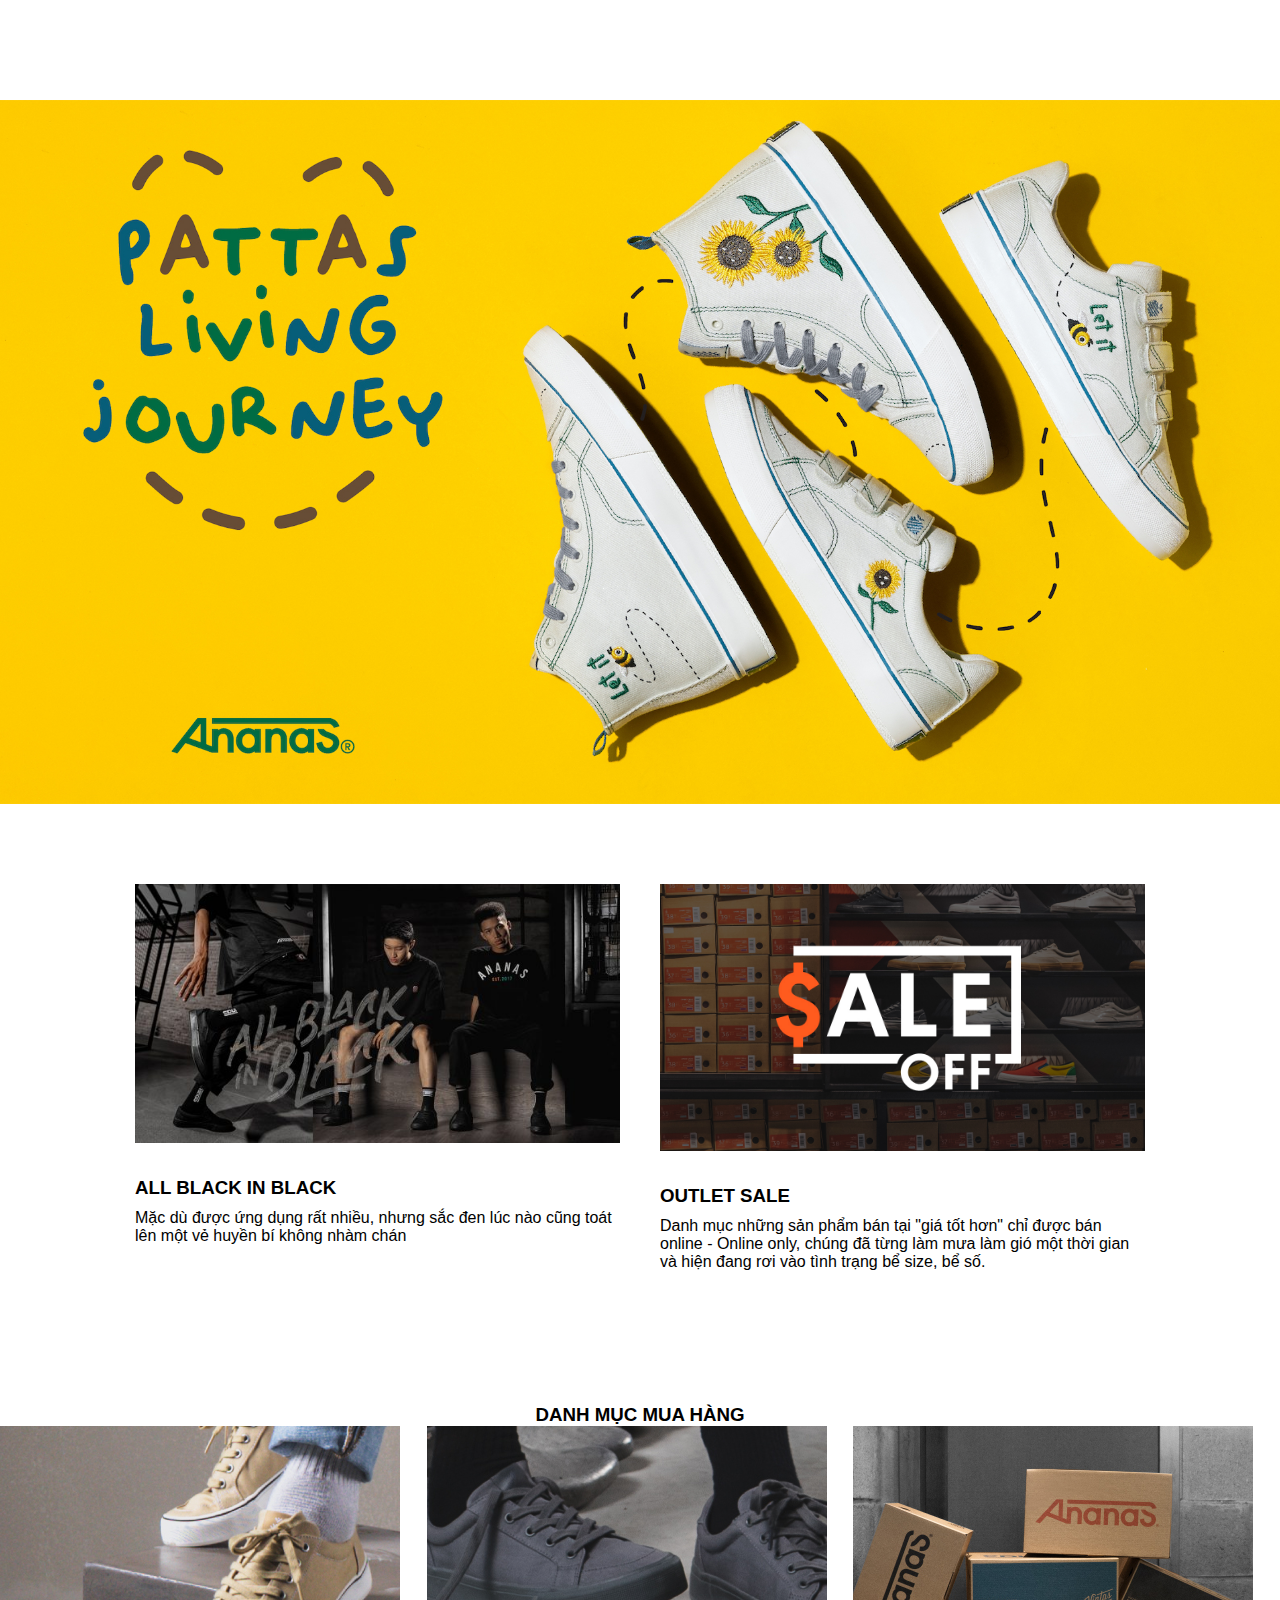
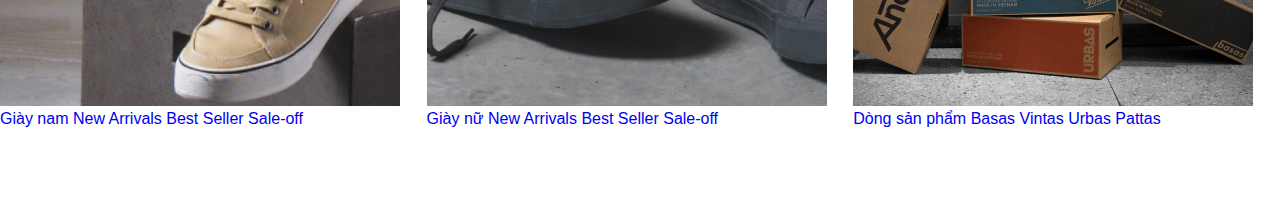
==== homepage/homepage.html @ 3515db6f "testt" ====
<!DOCTYPE html>
<html lang="en">

<head>
    <meta charset="UTF-8">
    <meta http-equiv="X-UA-Compatible" content="IE=edge">
    <meta name="viewport" content="width=device-width, initial-scale=1.0">
    <title>Document</title>
    <link rel="stylesheet" href="./homepage.css">
</head>

<body>
    <div id="slider">
        <div class="row">

        </div>
    </div>

    <div id="home-collection">
        <div class="row">
            <div class="col col-half hc1">
                <img src="./img/hc1.jpg" alt="" class="hc-img">
                <div class="hc-content">
                    <h3>ALL BLACK IN BLACK</h3>
                    <p>Mặc dù được ứng dụng rất nhiều, nhưng sắc đen lúc nào cũng toát lên một vẻ huyền bí không nhàm
                        chán</p>
                </div>
            </div>

            <div class="col col-half hc2">
                <img src="./img/hc2.jpg" alt="" class="hc-img">
                <div class="hc-content">
                    <h3>OUTLET SALE</h3>
                    <p>Danh mục những sản phẩm bán tại "giá tốt hơn" chỉ được bán online - Online only, chúng đã từng
                        làm mưa làm gió một thời gian và hiện đang rơi vào tình trạng bể size, bể số.</p>
                </div>
            </div>
        </div>
    </div>

    <div id="home-menu">
        <div class="row">
            <h3>DANH MỤC MUA HÀNG</h3>
        </div>

        <div class="row">
            <div class="col col-third ">
                <div class="hm-background">
                    <img src="./img/catalogy-1.jpg" alt="">
                </div>
                <div class="hm-items">
                    <a href="#" class="title">Giày nam</a>
                    <a href="#" class="sub">New Arrivals</a>
                    <a href="#" class="sub">Best Seller</a>
                    <a href="#" class="sub">Sale-off</a>
                </div>
            </div>
            <div class="col col-third ">
                <div class="hm-background">
                    <img src="./img/catalogy-2.jpg" alt="">
                </div>
                <div class="hm-items">
                    <a href="#" class="title">Giày nữ</a>
                    <a href="#" class="sub">New Arrivals</a>
                    <a href="#" class="sub">Best Seller</a>
                    <a href="#" class="sub">Sale-off</a>
                </div>
            </div>
            <div class="col col-third ">
                <div class="hm-background">
                    <img src="./img/catalogy-3.jpg" alt="">
                </div>
                <div class="hm-items">
                    <a href="#" class="title">Dòng sản phẩm</a>
                    <a href="#" class="sub">Basas</a>
                    <a href="#" class="sub">Vintas</a>
                    <a href="#" class="sub">Urbas</a>
                    <a href="#" class="sub">Pattas</a>
                </div>
            </div>
        </div>
    </div>

    <div id="bestseller">
        <div class="row">

        </div>
    </div>

    <div id="banner">
        <div class="row">

        </div>
    </div>

    <div id="instagram-news">
        <div class="row">

        </div>
    </div>

</body>

</html>
---- homepage/homepage.css ----
* {
    margin: 0;
    padding: 0;
    box-sizing: border-box;
    font-family: "Roboto", sans-serif;
    text-decoration: none;
    list-style: none;
}

div {
    display: block;
}

:root {
    --main-color: #f15e2c;
}

.row {}

.col {
    float: left;
}

.col-full {
    width: 100%;
}

.col-half {
    width: 50%;
}

.col-third {
    width: 33.33%;
}

/* Slider */
#slider {
    margin-top: 100px;
    padding-top: 55%;
    background: url('./img/1.jpg') top center / cover;
    position: relative;
}

/* end slider */

/* home collection */
#home-collection {
    max-width: 1200px;
    padding: 80px 0px 40px 0px;
    margin-left: 130px;
    margin-right: 130px;
    height: 600px;
}

.hc1 {
    padding-left: 5px;
    padding-right: 20px;
}

.hc2 {
    padding-left: 20px;
    padding-right: 5px;
}

.hc-img {
    width: 100%;
}

.hc-content {
    margin-top: 30px;
}

.hc-content p {
    margin: 10px 0;
}


/* end home collection */

/* home menu */
#home-menu {
    height: 100px;
}

#home-menu h3 {
    text-align: center;
}

/* end home menu */

/* Best seller */
#bestseller {
    height: 100px;

}

/* end Best seller */

/* Banner */
#banner {
    height: 100px;

}

/* End Banner */

/* Instagram news */
#instagram-news {
    height: 100px;

}

/* End Instagram news */
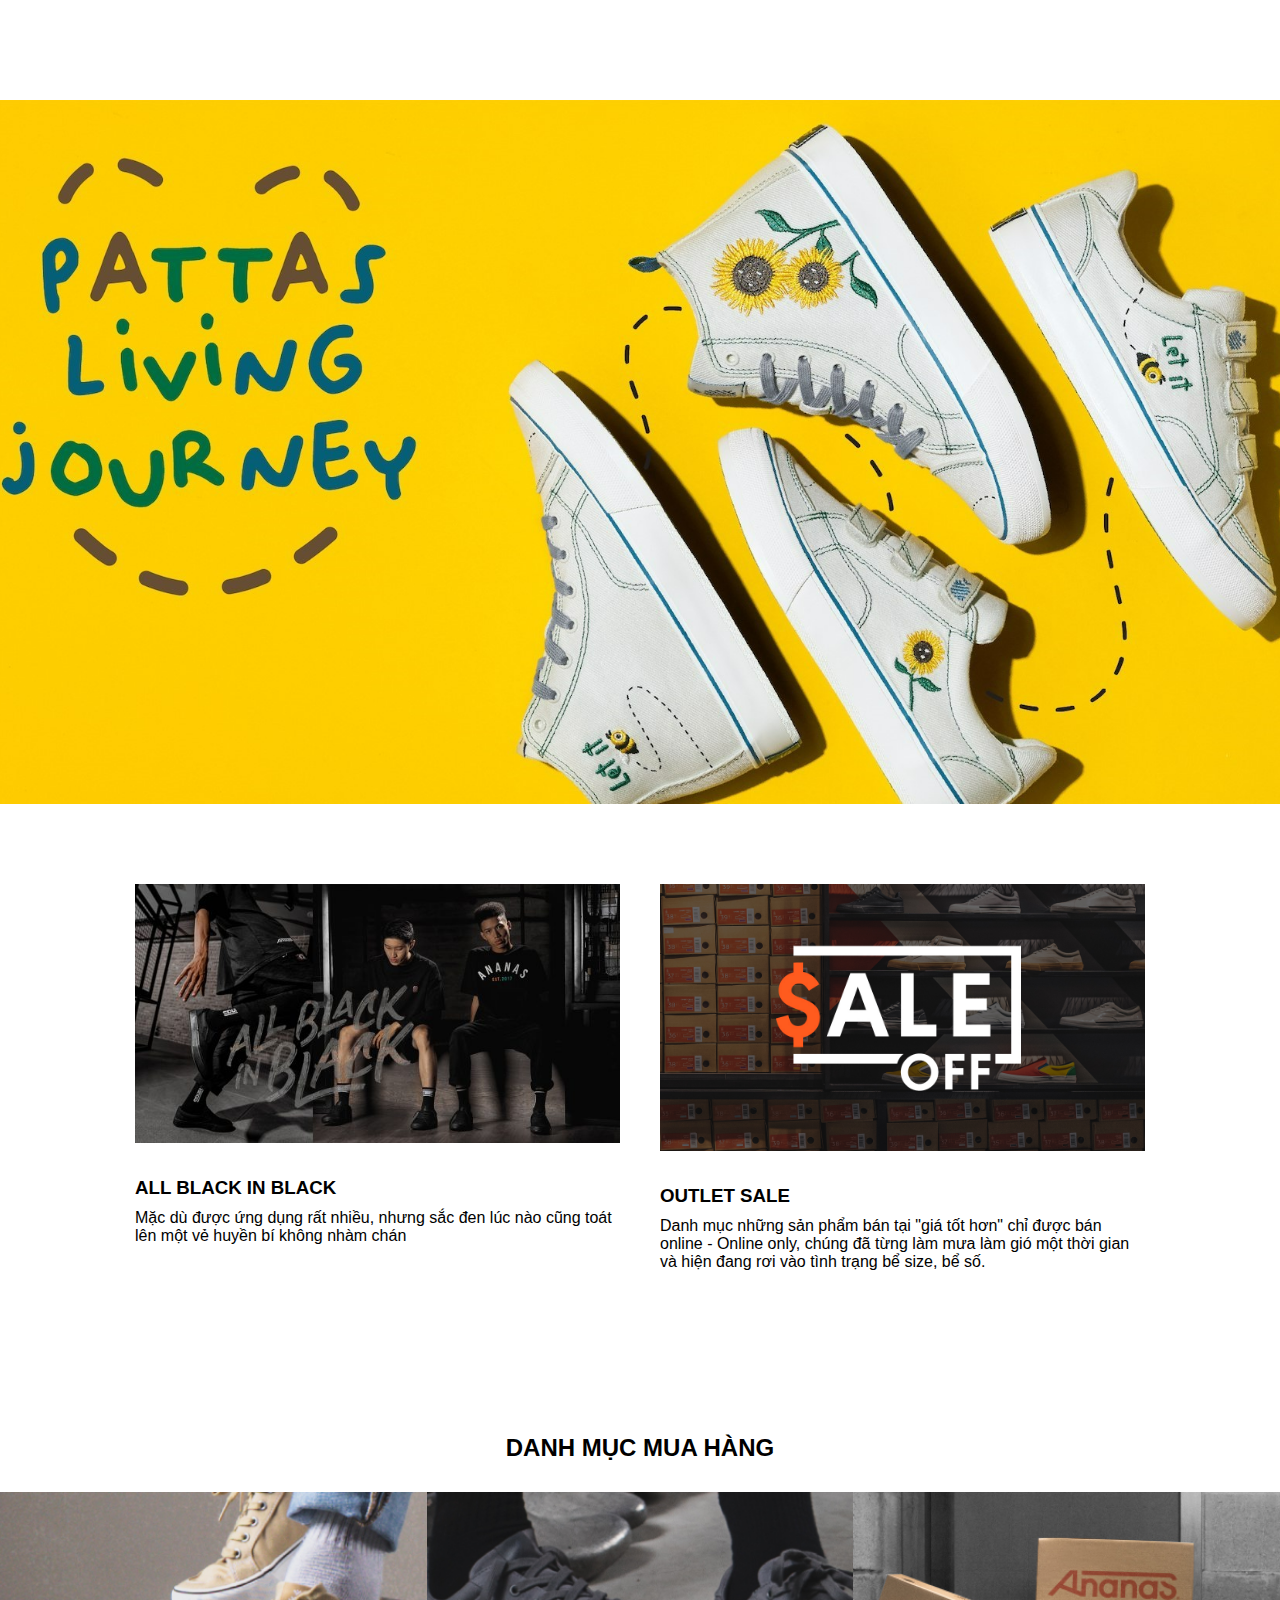
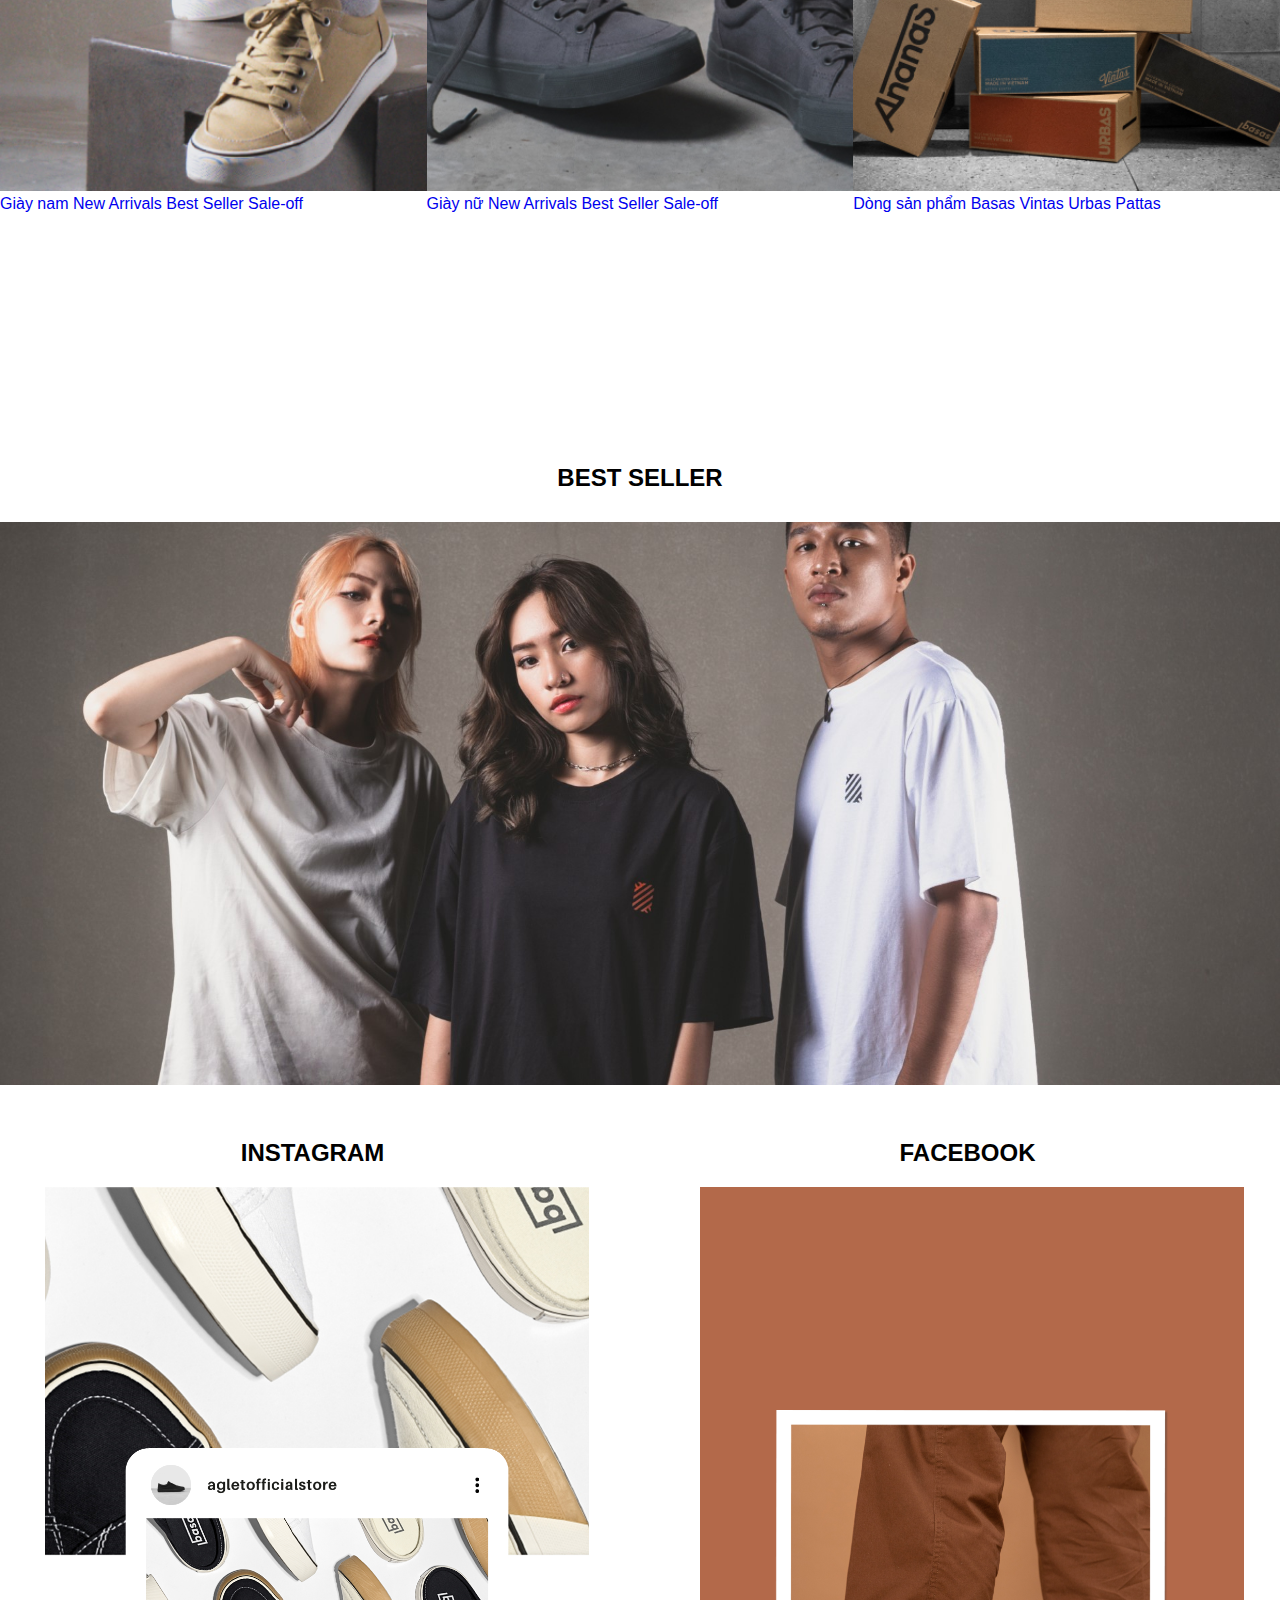
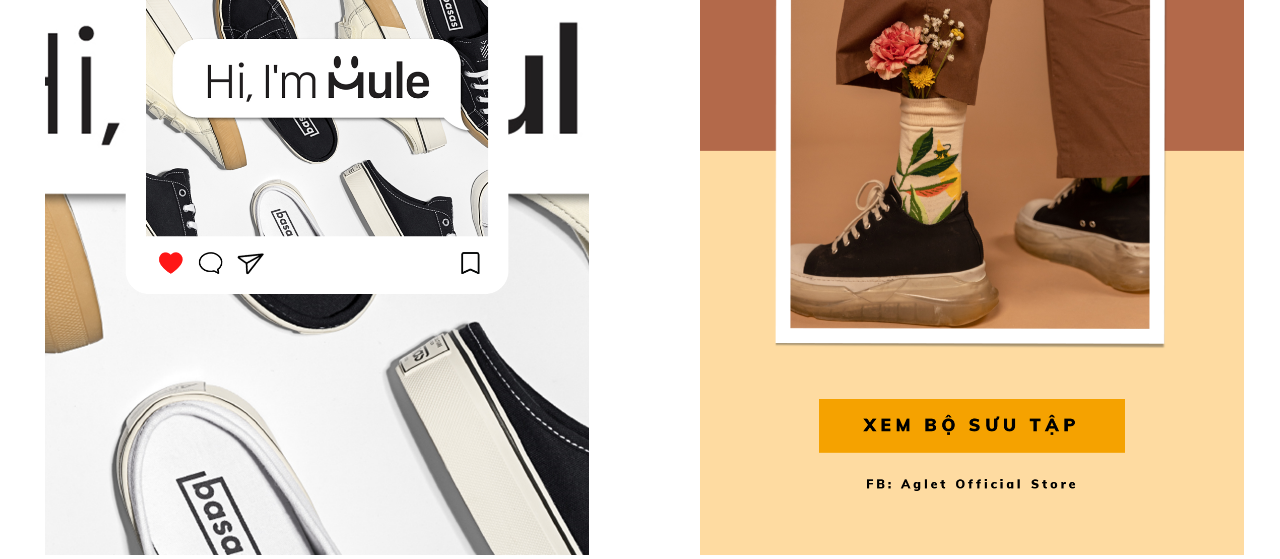
==== commit 37bf4c70: "test" ====
--- a/homepage/homepage.html
+++ b/homepage/homepage.html
@@ -40,7 +40,7 @@
 
     <div id="home-menu">
         <div class="row">
-            <h3>DANH MỤC MUA HÀNG</h3>
+            <h2>DANH MỤC MUA HÀNG</h2>
         </div>
 
         <div class="row">
@@ -83,19 +83,26 @@
 
     <div id="bestseller">
         <div class="row">
-
+            <h2>BEST SELLER</h2>
         </div>
     </div>
 
     <div id="banner">
         <div class="row">
-
+            <img src="./img/Banner_Clothing.jpg" alt="">
         </div>
     </div>
 
-    <div id="instagram-news">
+    <div id="social-media">
         <div class="row">
-
+            <div class="col col-half hc1">
+                <h2>INSTAGRAM</h2>
+                <a href = #><img src="./img/ig_aglet.png" alt="" class="hc-img"></a>
+            </div>
+            <div class="col col-half hc2">
+                <h2>FACEBOOK</h2>
+                <a href = #><img src="./img/fb_aglet.png" alt="" class="hc-img"></a>
+            </div>
         </div>
     </div>
 
--- a/homepage/homepage.css
+++ b/homepage/homepage.css
@@ -79,35 +79,42 @@
 
 /* home menu */
 #home-menu {
-    height: 100px;
+    height: 70vh;
 }
-
-#home-menu h3 {
+#home-menu .hm-background img {
+    width: 100%;
+}
+#home-menu h2 {
     text-align: center;
+    padding: 30px 0px;
 }
 
 /* end home menu */
 
 /* Best seller */
-#bestseller {
-    height: 100px;
-
+#bestseller h2{
+    /* height: 100px; */
+    text-align: center;
+    padding:30px;
 }
 
 /* end Best seller */
 
 /* Banner */
-#banner {
-    height: 100px;
-
+#banner img {
+    width: 100%;
 }
-
 /* End Banner */
 
 /* Instagram news */
-#instagram-news {
-    height: 100px;
-
+#social-media h2 {
+    text-align: center;
+    padding-top: 50px;
+    padding-bottom: 20px;
+}
+#social-media img {
+    width: 95%;
+    padding-left: 40px; 
 }
 
 /* End Instagram news */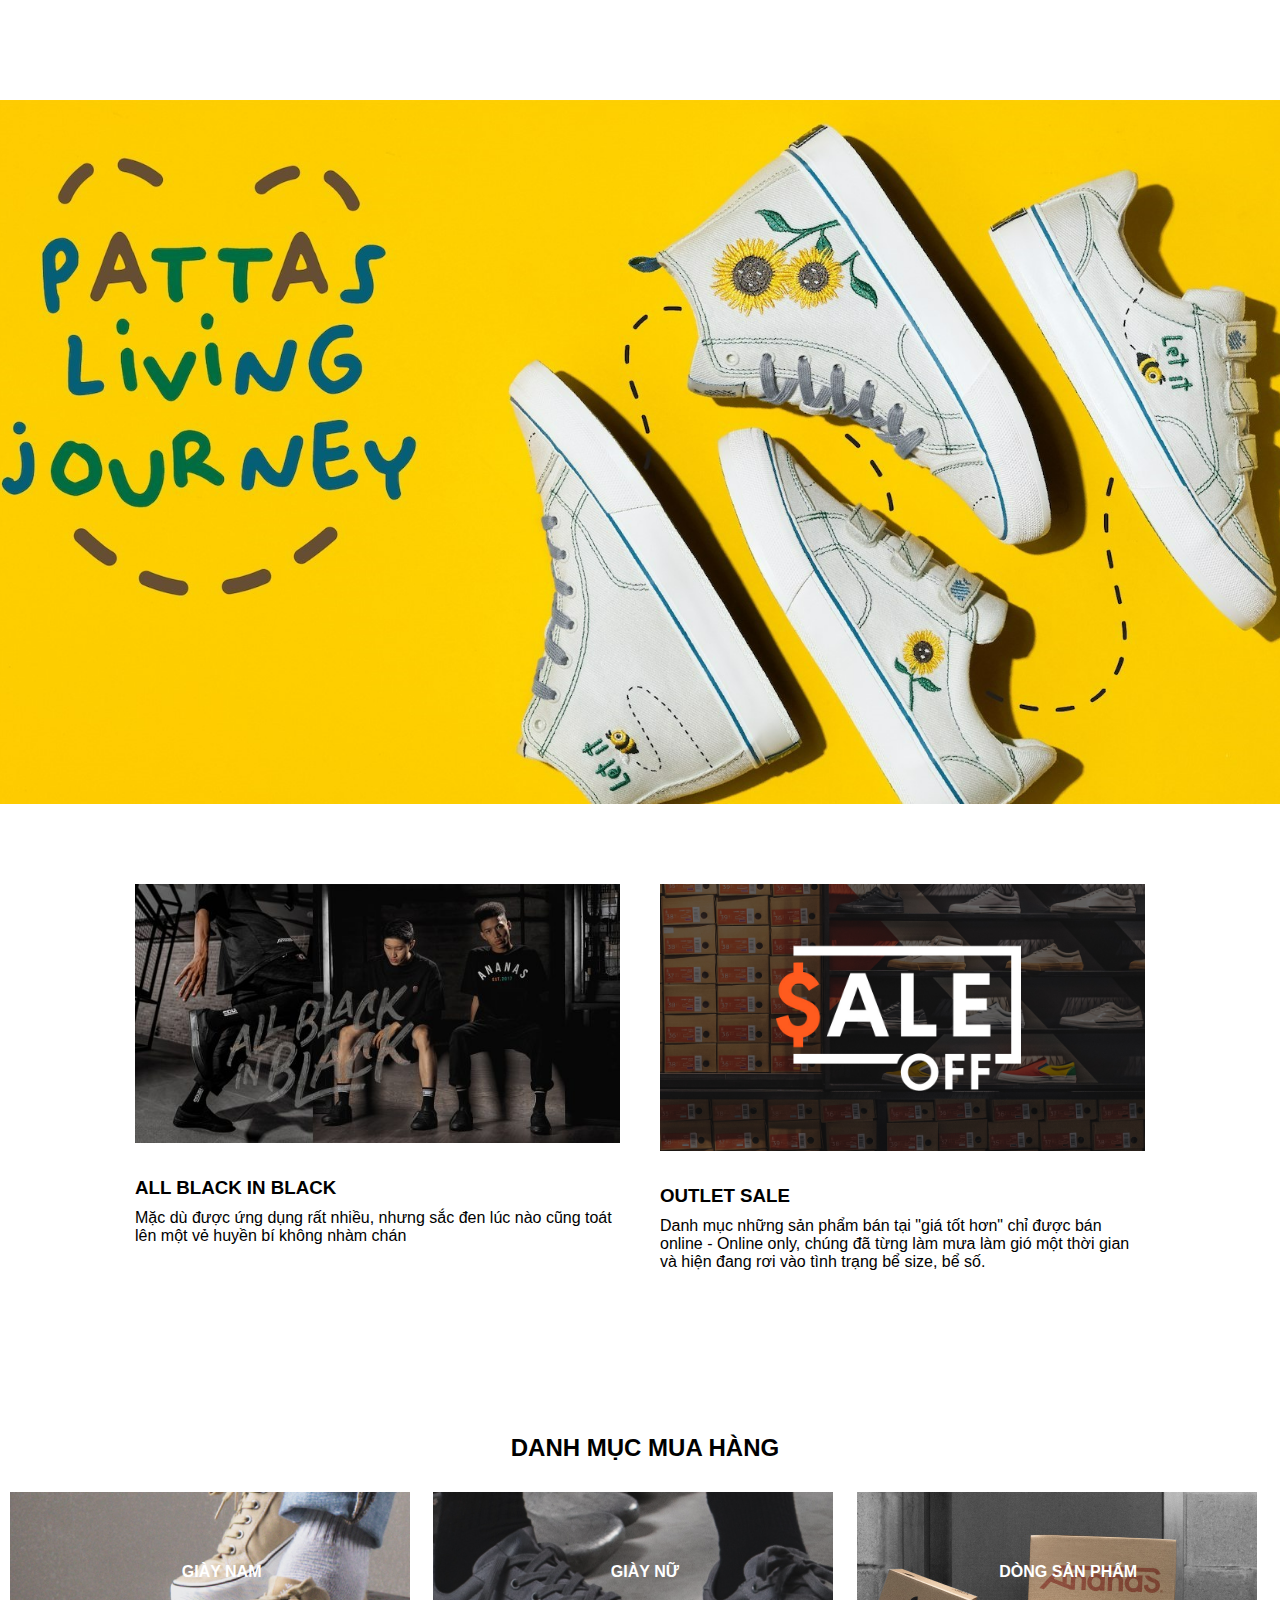
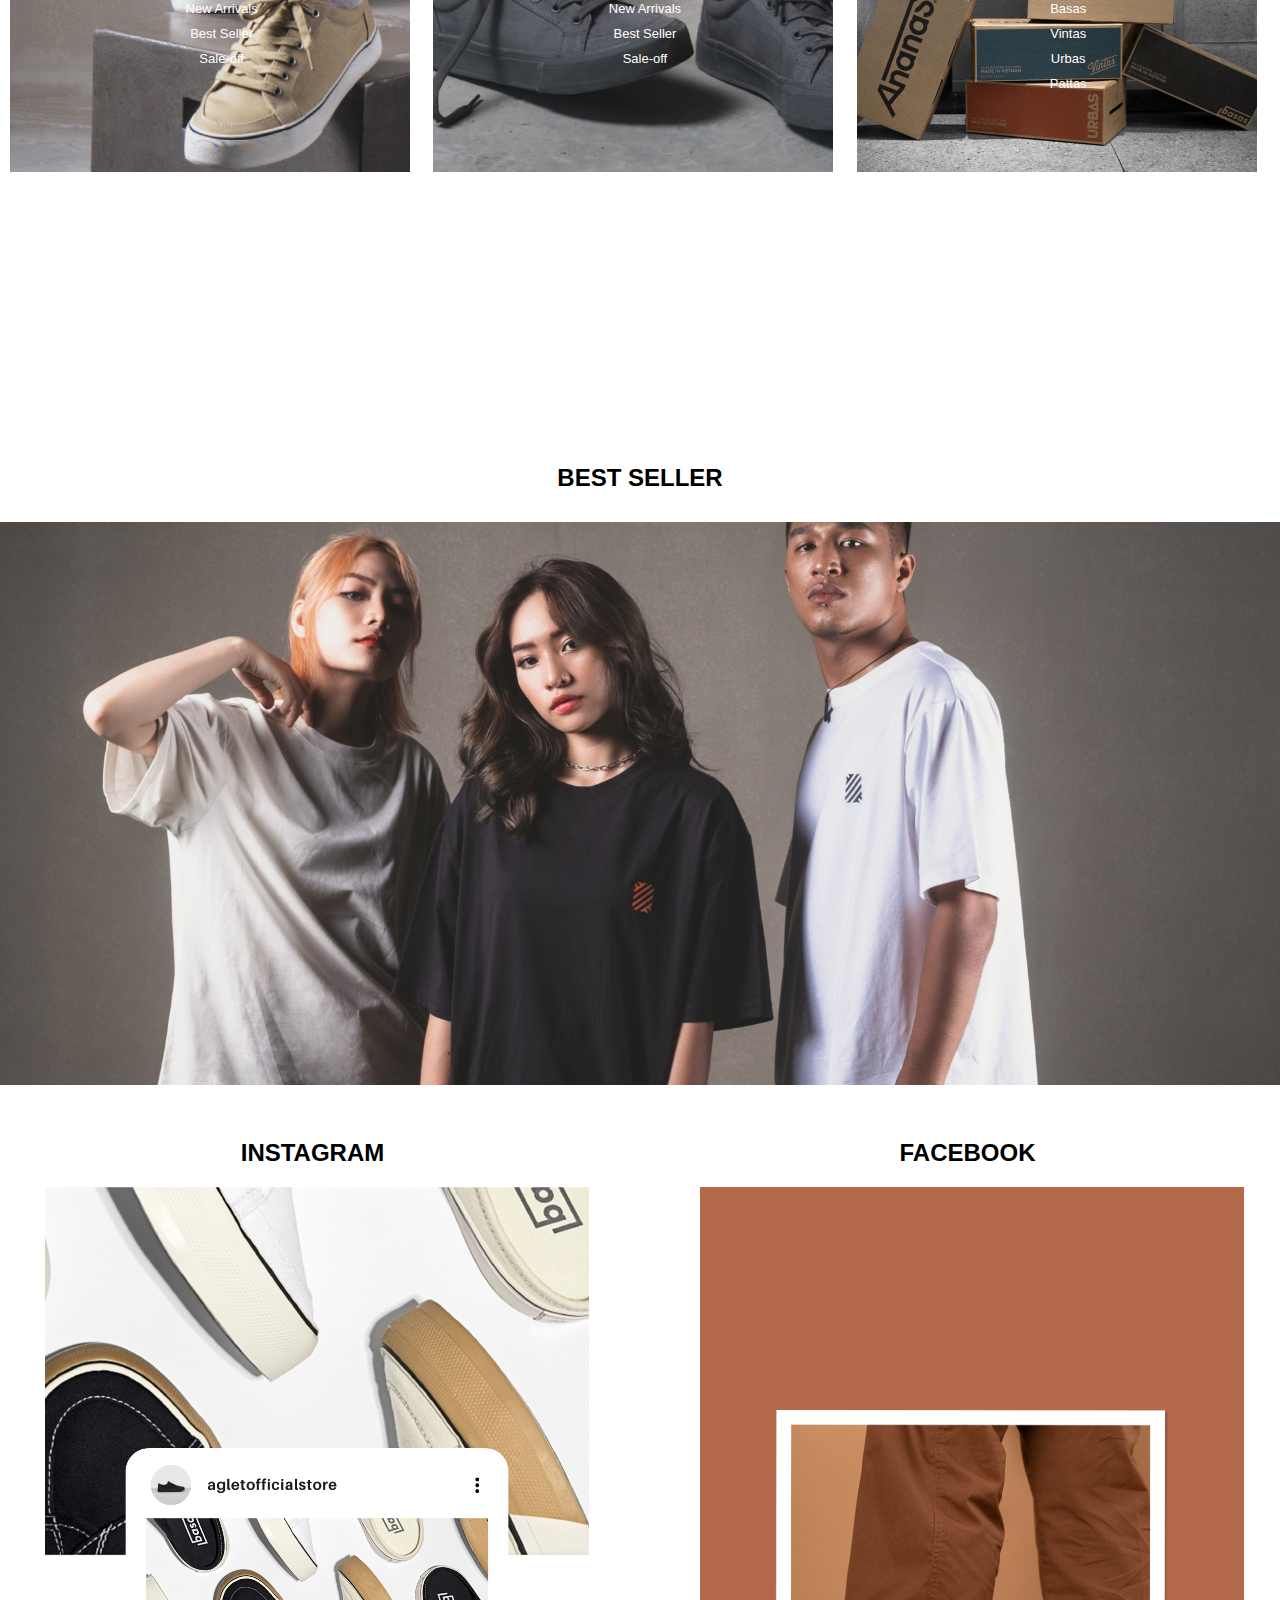
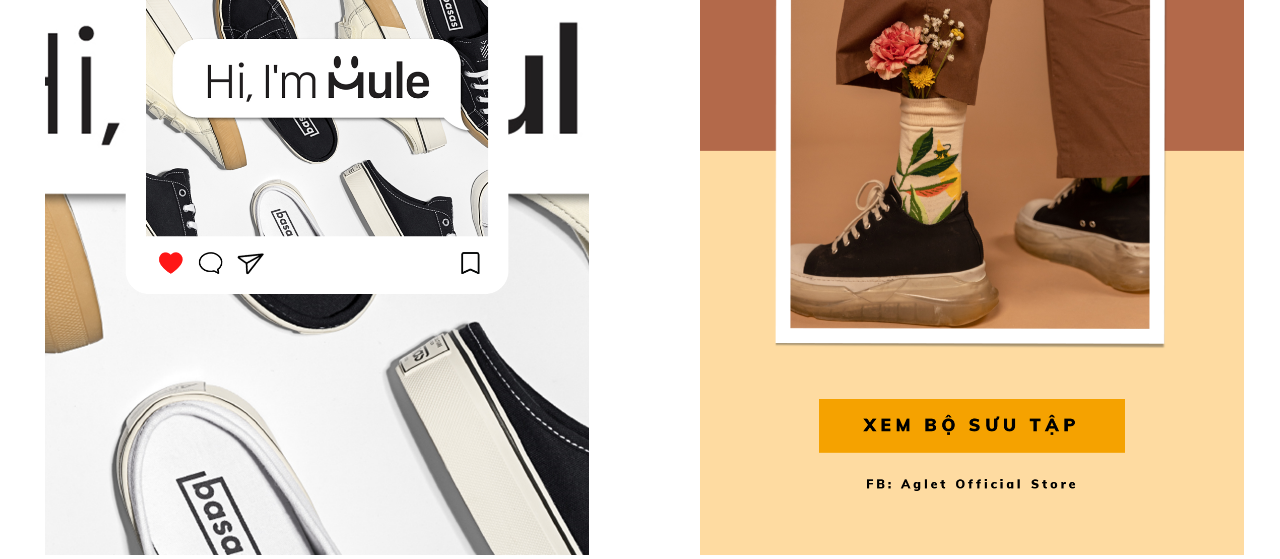
==== commit 5897d954: "fixed" ====
--- a/homepage/homepage.html
+++ b/homepage/homepage.html
@@ -42,14 +42,13 @@
         <div class="row">
             <h2>DANH MỤC MUA HÀNG</h2>
         </div>
-
         <div class="row">
             <div class="col col-third ">
                 <div class="hm-background">
                     <img src="./img/catalogy-1.jpg" alt="">
                 </div>
                 <div class="hm-items">
-                    <a href="#" class="title">Giày nam</a>
+                    <a href="#" class="title">GIÀY NAM</a>
                     <a href="#" class="sub">New Arrivals</a>
                     <a href="#" class="sub">Best Seller</a>
                     <a href="#" class="sub">Sale-off</a>
@@ -60,7 +59,7 @@
                     <img src="./img/catalogy-2.jpg" alt="">
                 </div>
                 <div class="hm-items">
-                    <a href="#" class="title">Giày nữ</a>
+                    <a href="#" class="title">GIÀY NỮ</a>
                     <a href="#" class="sub">New Arrivals</a>
                     <a href="#" class="sub">Best Seller</a>
                     <a href="#" class="sub">Sale-off</a>
@@ -71,7 +70,7 @@
                     <img src="./img/catalogy-3.jpg" alt="">
                 </div>
                 <div class="hm-items">
-                    <a href="#" class="title">Dòng sản phẩm</a>
+                    <a href="#" class="title">DÒNG SẢN PHẨM</a>
                     <a href="#" class="sub">Basas</a>
                     <a href="#" class="sub">Vintas</a>
                     <a href="#" class="sub">Urbas</a>
--- a/homepage/homepage.css
+++ b/homepage/homepage.css
@@ -61,7 +61,6 @@
     padding-left: 20px;
     padding-right: 5px;
 }
-
 .hc-img {
     width: 100%;
 }
@@ -80,15 +79,38 @@
 /* home menu */
 #home-menu {
     height: 70vh;
+    padding-left: 10px;
 }
 #home-menu .hm-background img {
-    width: 100%;
+    max-width: 1200px;
+    filter: grayscale(20%)
 }
 #home-menu h2 {
     text-align: center;
     padding: 30px 0px;
 }
-
+.col-third {
+    position: relative;
+}
+.hm-items {
+    position: absolute;
+    text-align: center;
+    top: 25%;
+    width: 100%;
+}
+.hm-items a {
+    display: block;
+    padding-bottom: 10px;
+    color: white;
+}
+.hm-items .title {
+    padding-bottom: 20px;
+    font-weight: 600;
+}
+.hm-items .sub {
+    font-size: 13px;
+    font-weight: 500;
+}
 /* end home menu */
 
 /* Best seller */
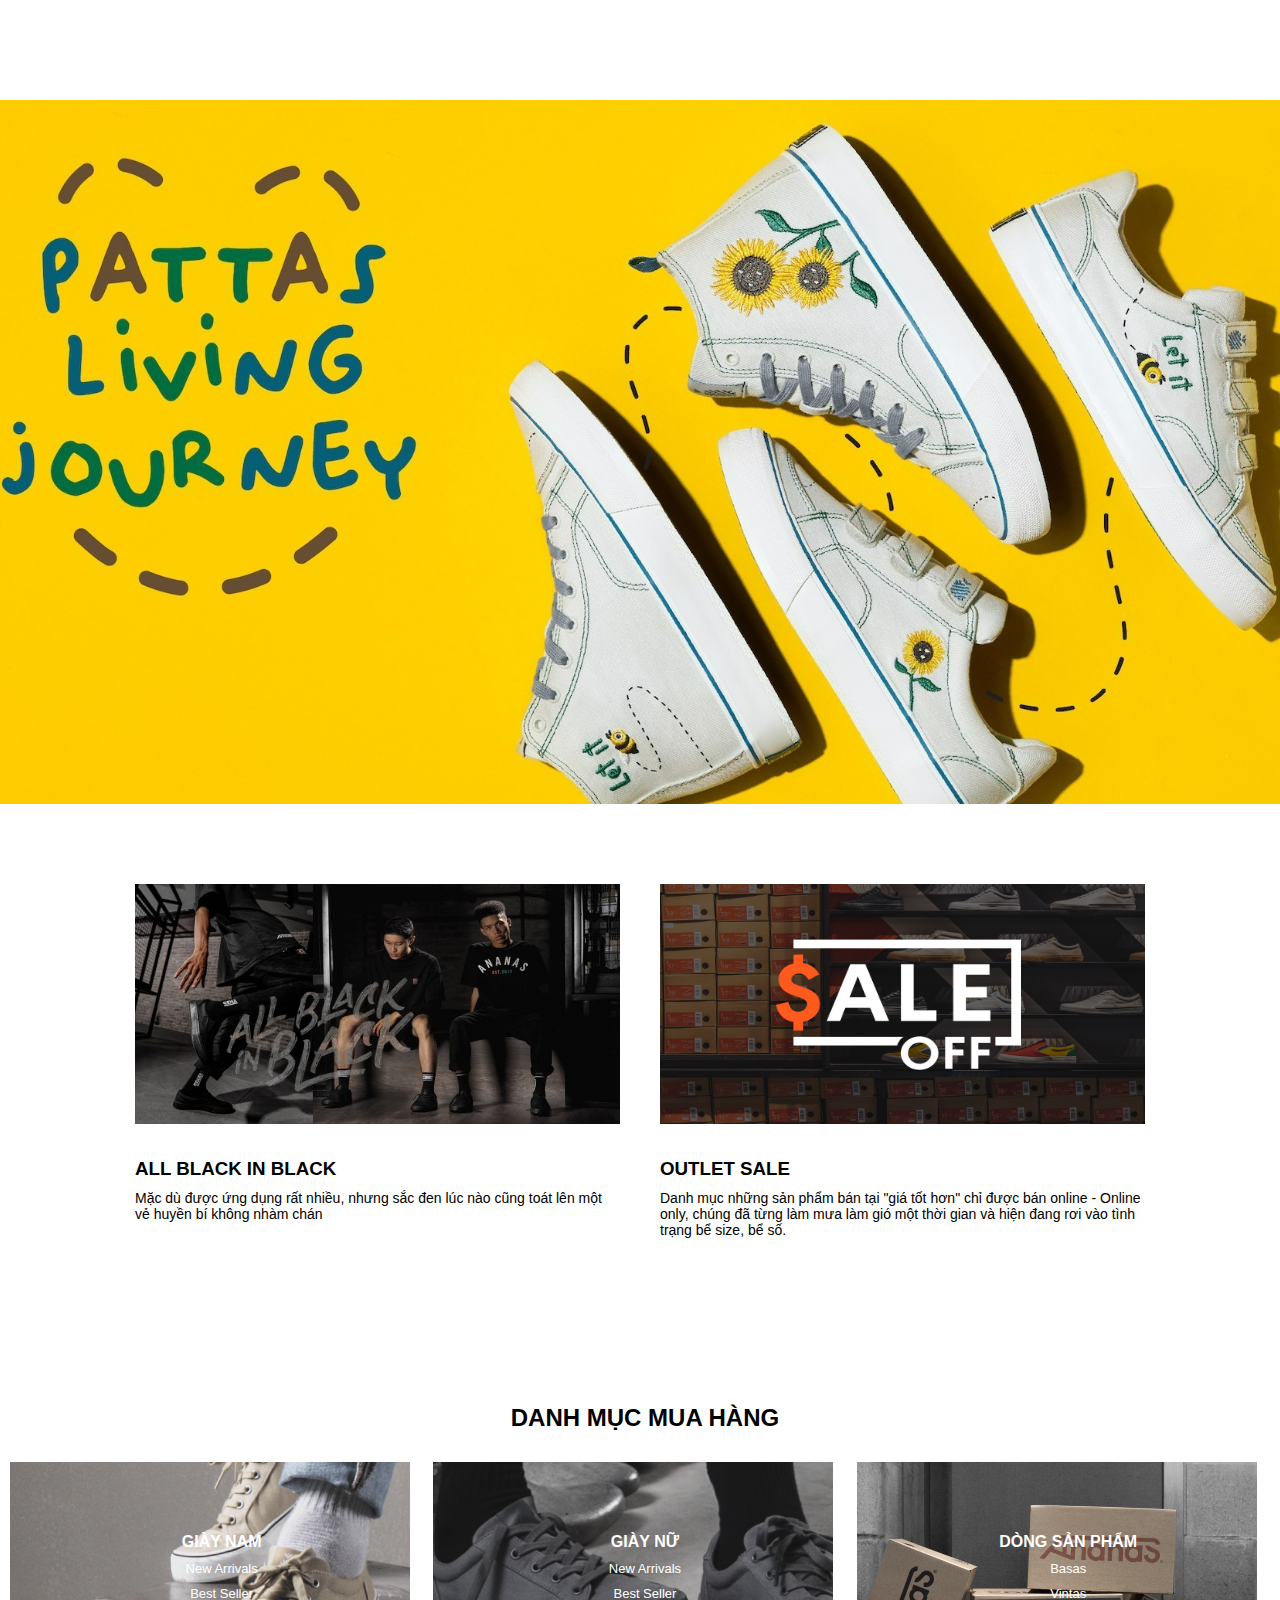
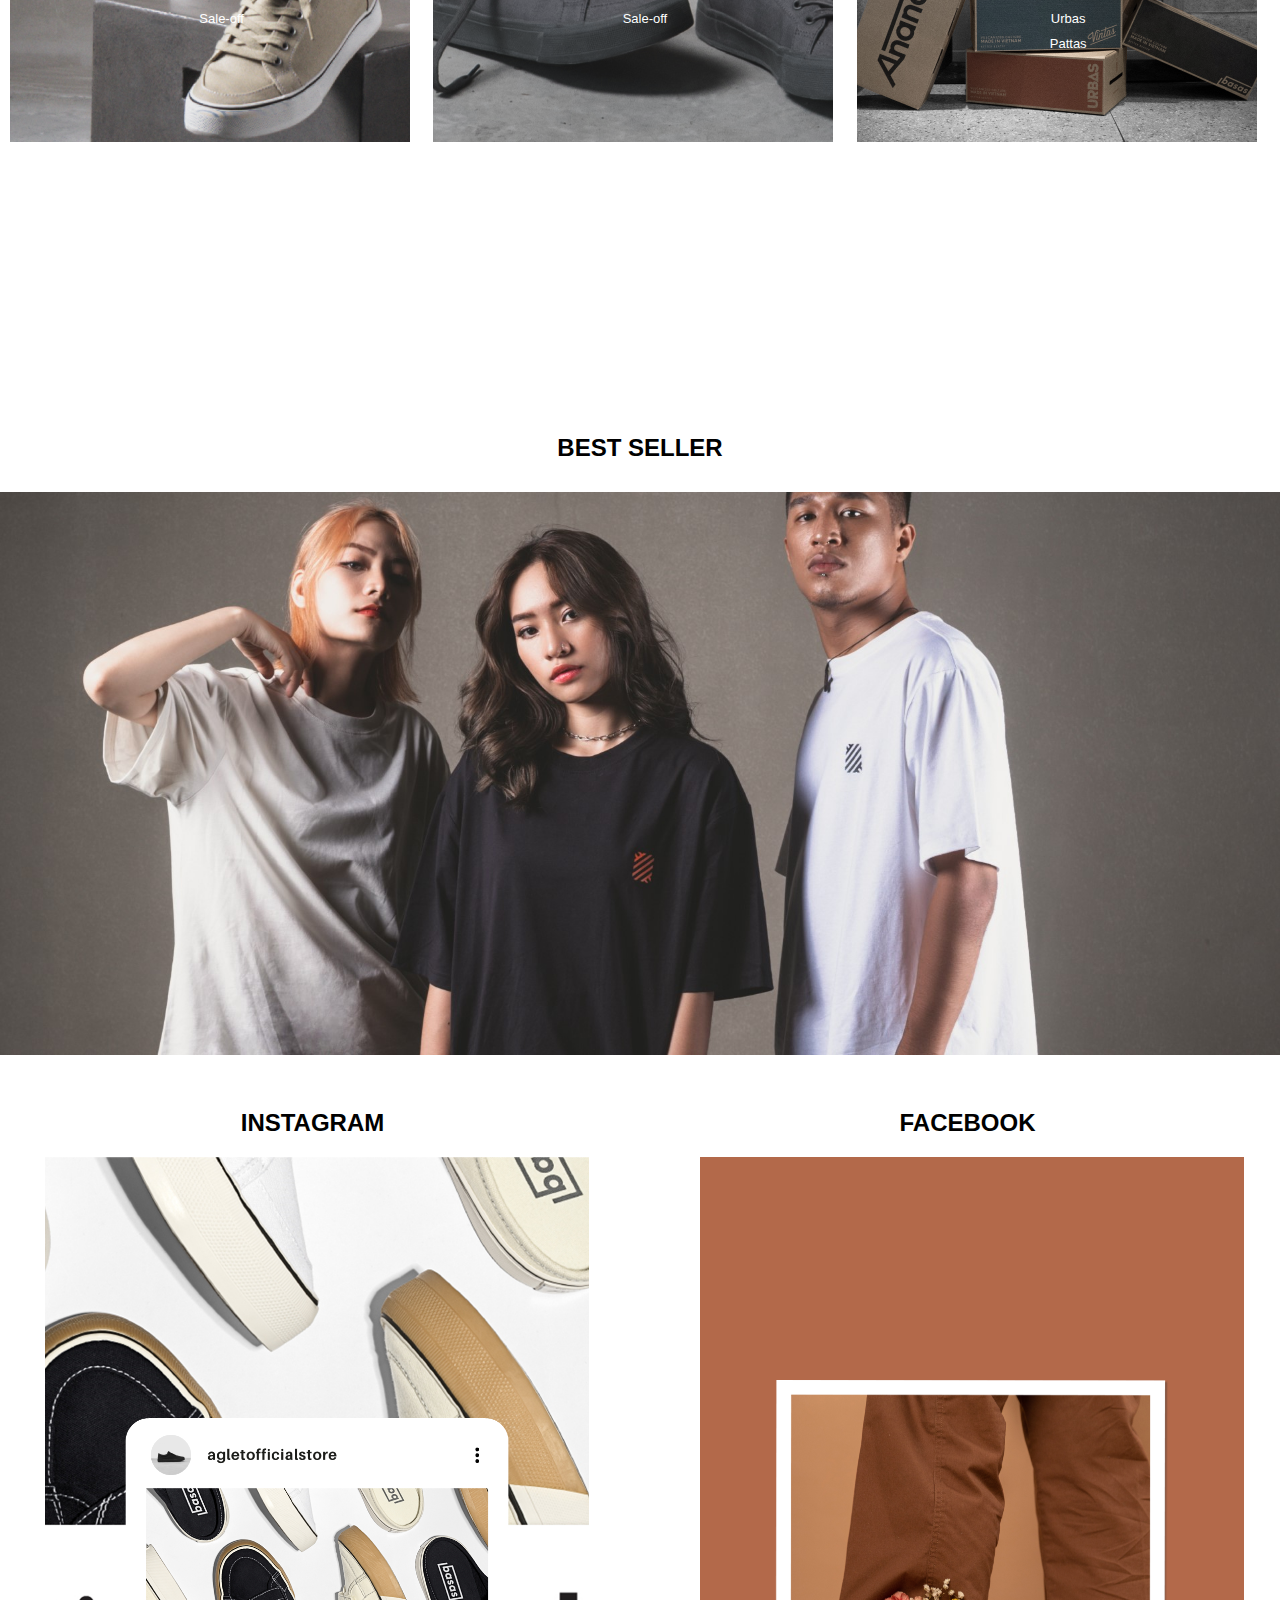
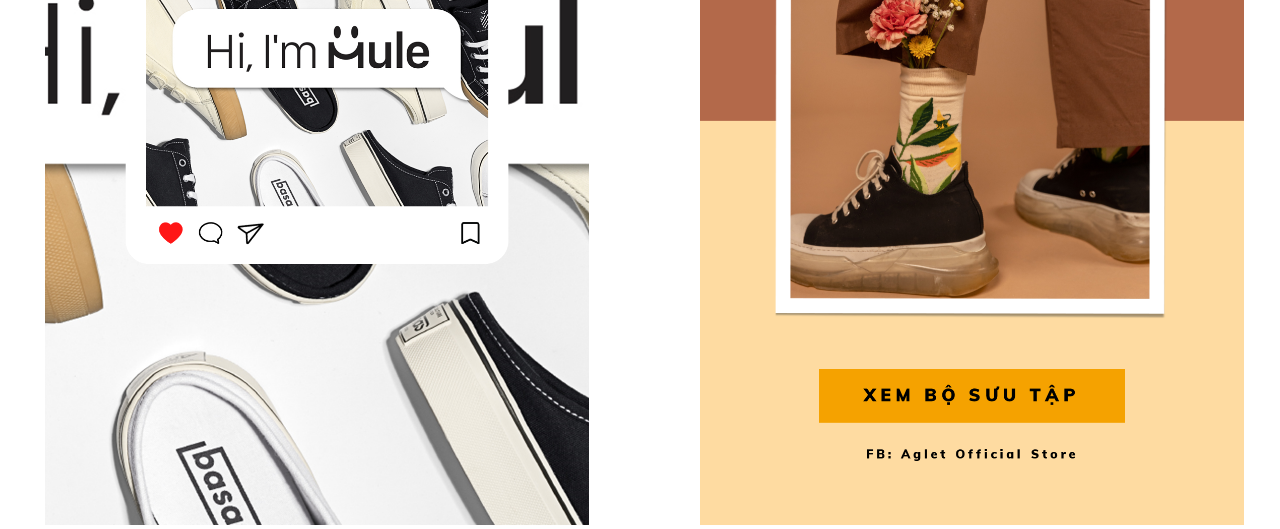
==== commit 3cf7c3e0: "fixed" ====
--- a/homepage/homepage.html
+++ b/homepage/homepage.html
@@ -19,18 +19,18 @@
     <div id="home-collection">
         <div class="row">
             <div class="col col-half hc1">
-                <img src="./img/hc1.jpg" alt="" class="hc-img">
+                <img src="./img/hc1.jpg" alt="" class="hc-img img1">
                 <div class="hc-content">
-                    <h3>ALL BLACK IN BLACK</h3>
+                    <a href="#"><h3>ALL BLACK IN BLACK</h3></a>
                     <p>Mặc dù được ứng dụng rất nhiều, nhưng sắc đen lúc nào cũng toát lên một vẻ huyền bí không nhàm
                         chán</p>
                 </div>
             </div>
 
             <div class="col col-half hc2">
-                <img src="./img/hc2.jpg" alt="" class="hc-img">
+                <img src="./img/hc2.jpg" alt="" class="hc-img img1">
                 <div class="hc-content">
-                    <h3>OUTLET SALE</h3>
+                    <a href="#"><h3>OUTLET SALE</h3></a>
                     <p>Danh mục những sản phẩm bán tại "giá tốt hơn" chỉ được bán online - Online only, chúng đã từng
                         làm mưa làm gió một thời gian và hiện đang rơi vào tình trạng bể size, bể số.</p>
                 </div>
--- a/homepage/homepage.css
+++ b/homepage/homepage.css
@@ -49,6 +49,7 @@
     padding: 80px 0px 40px 0px;
     margin-left: 130px;
     margin-right: 130px;
+    margin-bottom: -30px;
     height: 600px;
 }
 
@@ -61,16 +62,23 @@
     padding-left: 20px;
     padding-right: 5px;
 }
-.hc-img {
+.hc-img.img1 {
     width: 100%;
+    max-height: 240px;
 }
 
 .hc-content {
     margin-top: 30px;
 }
-
+.hc-content a {
+    color: black;
+}
+.hc-content a:hover {
+    color: #f15e2c;
+}
 .hc-content p {
     margin: 10px 0;
+    font-size: 14px;
 }
 
 
@@ -83,7 +91,7 @@
 }
 #home-menu .hm-background img {
     max-width: 1200px;
-    filter: grayscale(20%)
+    filter: grayscale(50%);
 }
 #home-menu h2 {
     text-align: center;
@@ -104,12 +112,15 @@
     color: white;
 }
 .hm-items .title {
-    padding-bottom: 20px;
+    padding-bottom: px;
     font-weight: 600;
 }
 .hm-items .sub {
     font-size: 13px;
     font-weight: 500;
+}
+.hm-items a:hover {
+    color:#f15e2c;
 }
 /* end home menu */
 
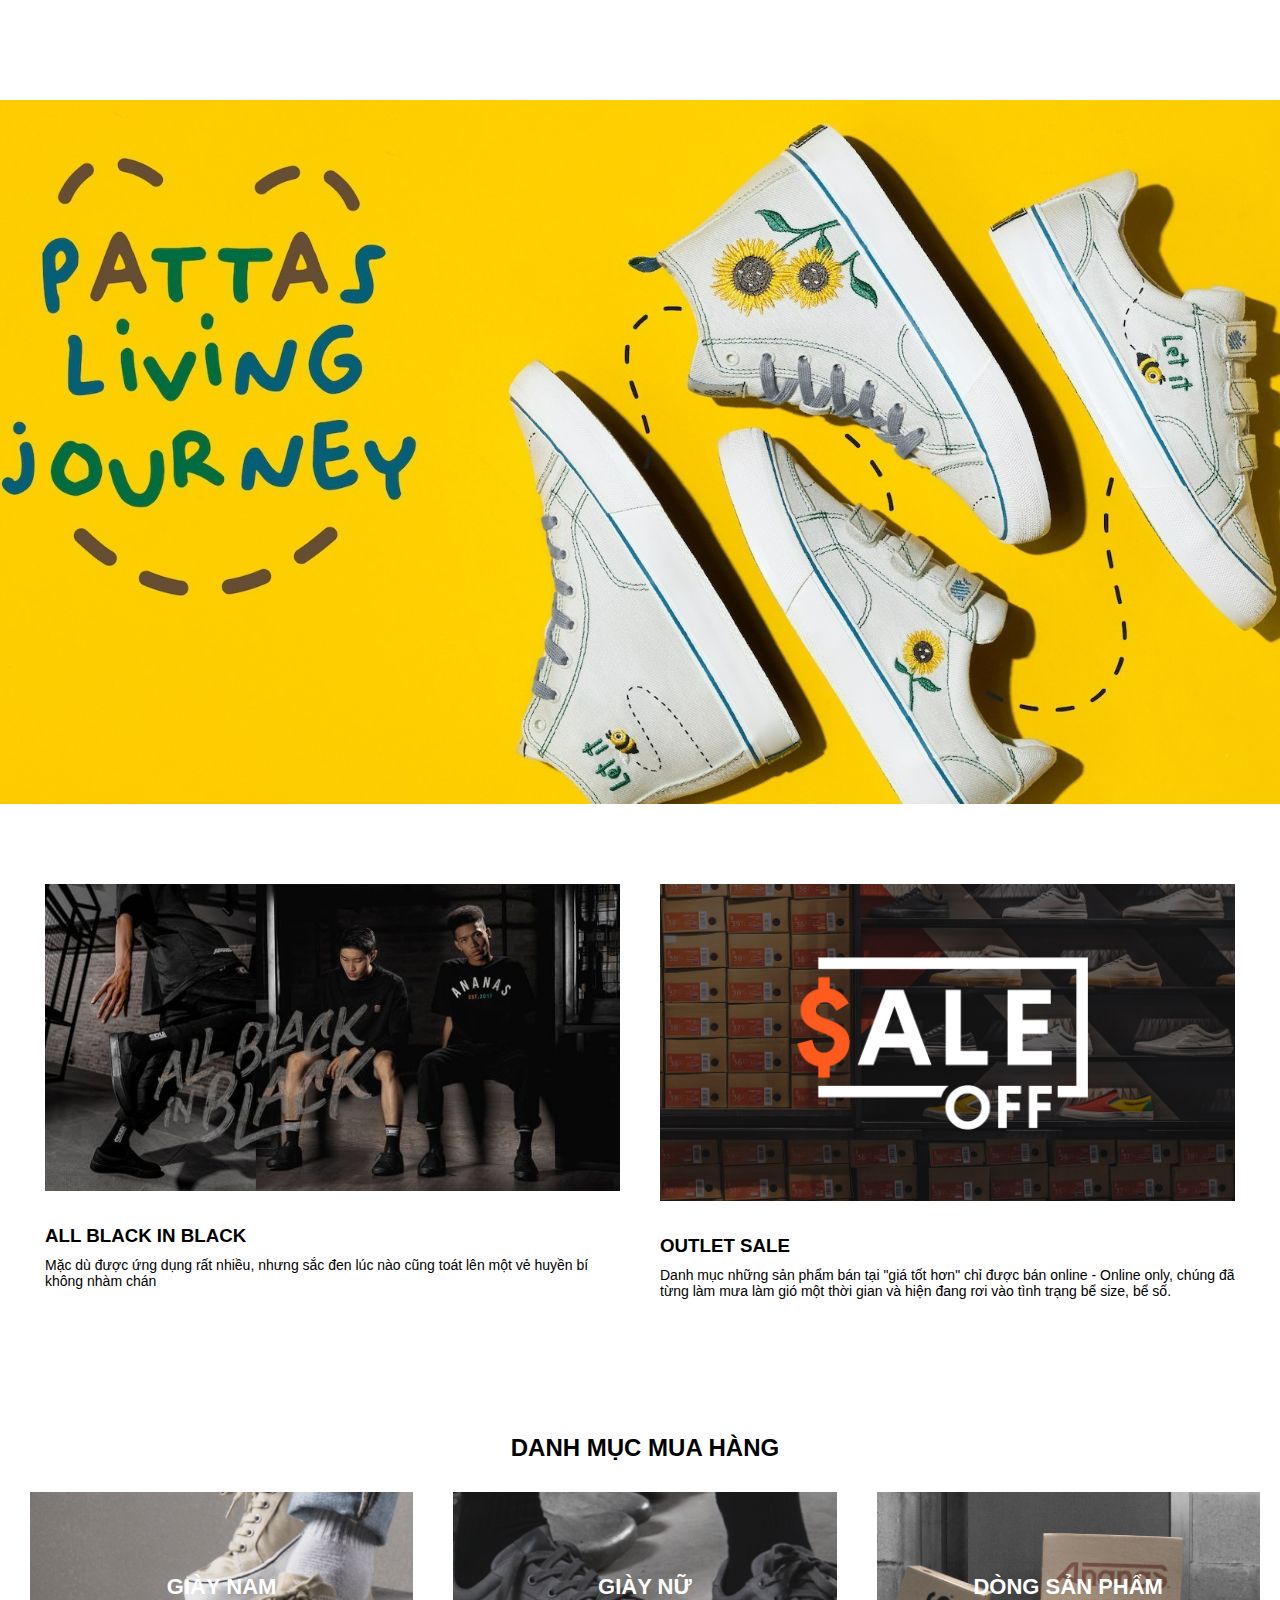
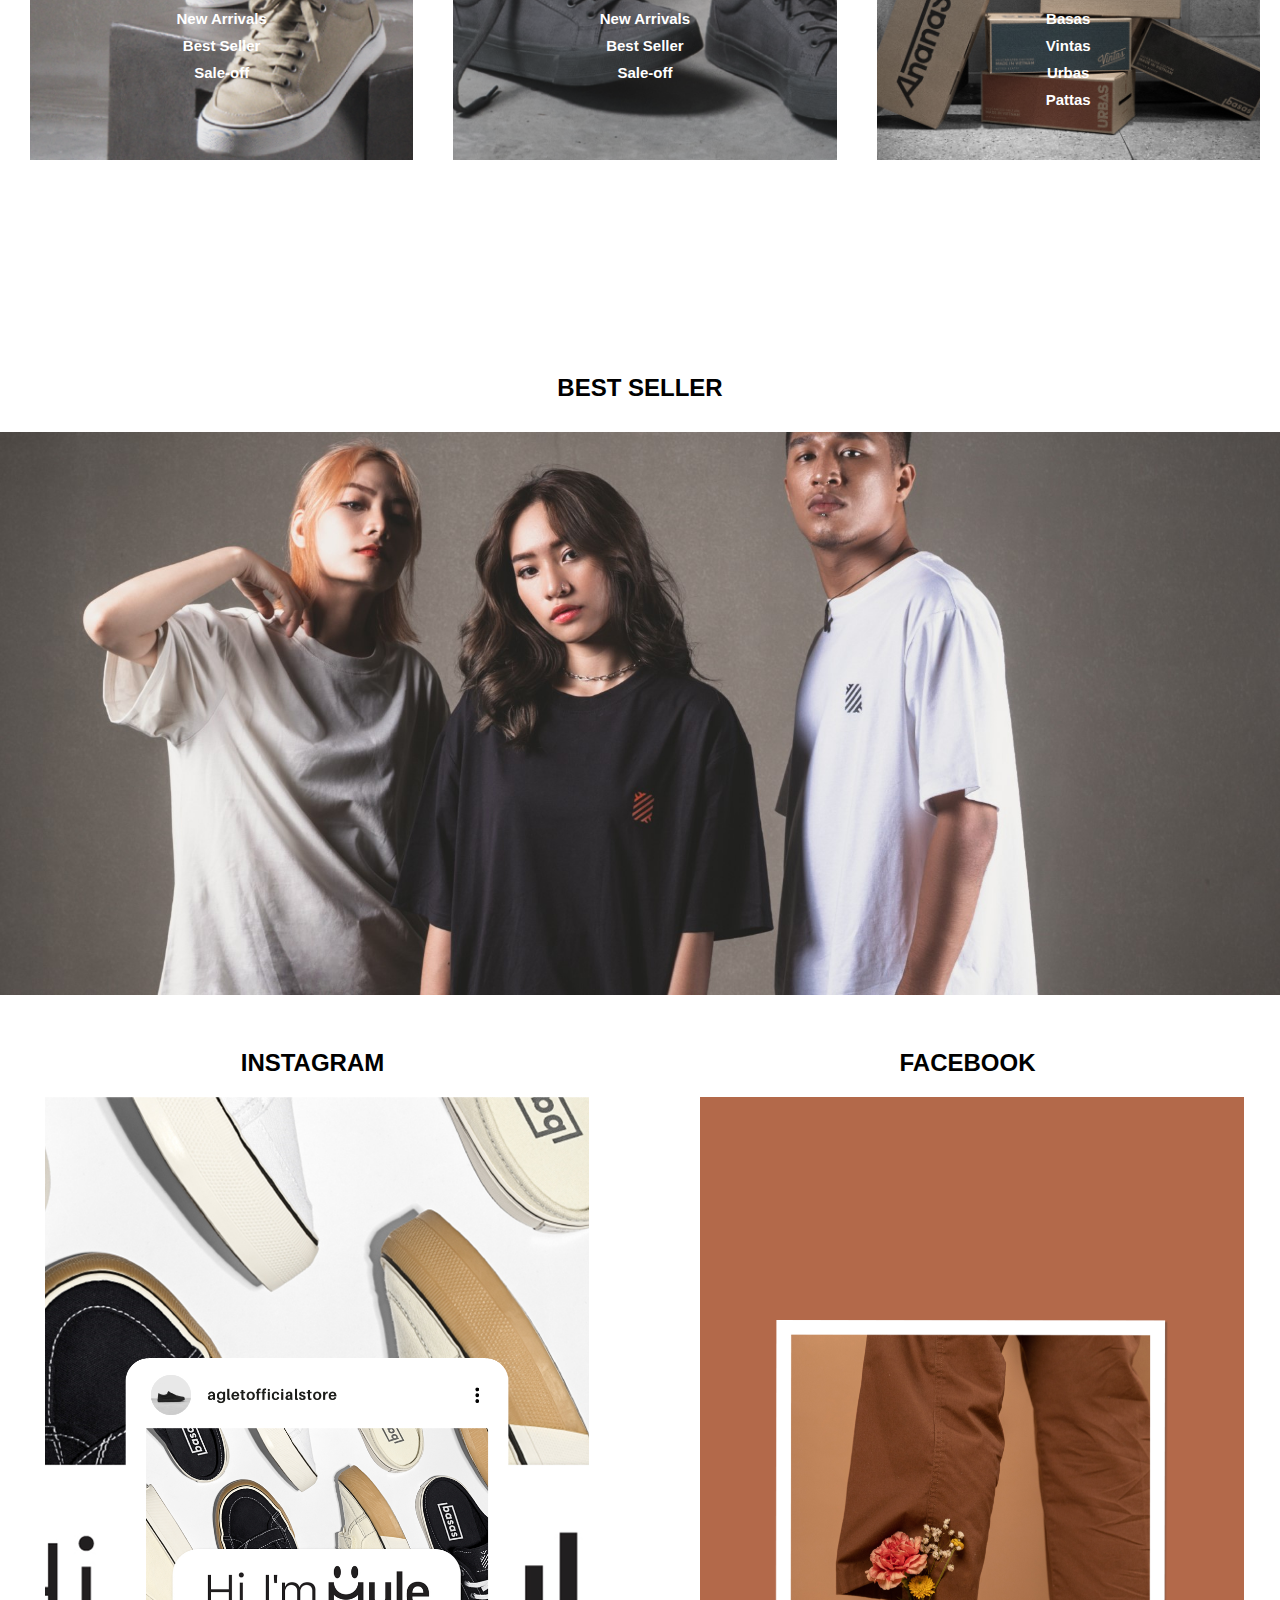
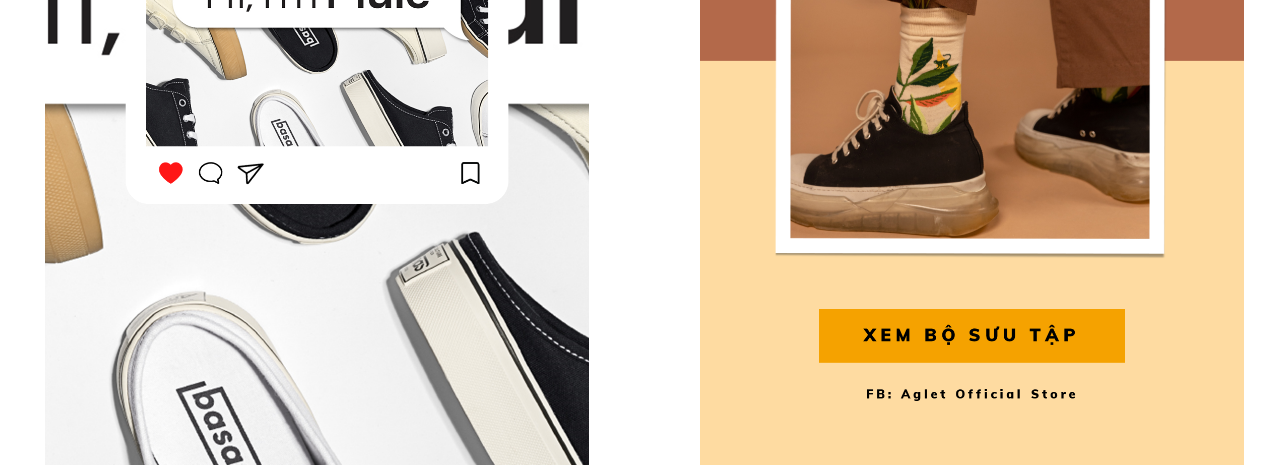
==== commit 389e0d2e: "check di ku" ====
--- a/homepage/homepage.html
+++ b/homepage/homepage.html
@@ -21,7 +21,9 @@
             <div class="col col-half hc1">
                 <img src="./img/hc1.jpg" alt="" class="hc-img img1">
                 <div class="hc-content">
-                    <a href="#"><h3>ALL BLACK IN BLACK</h3></a>
+                    <a href="#">
+                        <h3>ALL BLACK IN BLACK</h3>
+                    </a>
                     <p>Mặc dù được ứng dụng rất nhiều, nhưng sắc đen lúc nào cũng toát lên một vẻ huyền bí không nhàm
                         chán</p>
                 </div>
@@ -30,7 +32,9 @@
             <div class="col col-half hc2">
                 <img src="./img/hc2.jpg" alt="" class="hc-img img1">
                 <div class="hc-content">
-                    <a href="#"><h3>OUTLET SALE</h3></a>
+                    <a href="#">
+                        <h3>OUTLET SALE</h3>
+                    </a>
                     <p>Danh mục những sản phẩm bán tại "giá tốt hơn" chỉ được bán online - Online only, chúng đã từng
                         làm mưa làm gió một thời gian và hiện đang rơi vào tình trạng bể size, bể số.</p>
                 </div>
@@ -96,11 +100,11 @@
         <div class="row">
             <div class="col col-half hc1">
                 <h2>INSTAGRAM</h2>
-                <a href = #><img src="./img/ig_aglet.png" alt="" class="hc-img"></a>
+                <a href=#><img src="./img/ig_aglet.png" alt="" class="hc-img"></a>
             </div>
             <div class="col col-half hc2">
                 <h2>FACEBOOK</h2>
-                <a href = #><img src="./img/fb_aglet.png" alt="" class="hc-img"></a>
+                <a href=#><img src="./img/fb_aglet.png" alt="" class="hc-img"></a>
             </div>
         </div>
     </div>
--- a/homepage/homepage.css
+++ b/homepage/homepage.css
@@ -37,7 +37,9 @@
 #slider {
     margin-top: 100px;
     padding-top: 55%;
-    background: url('./img/1.jpg') top center / cover;
+    background-image: url('./img/1.jpg');
+    background-position: center;
+    background-size: cover;
     position: relative;
 }
 
@@ -46,10 +48,8 @@
 /* home collection */
 #home-collection {
     max-width: 1200px;
-    padding: 80px 0px 40px 0px;
-    margin-left: 130px;
-    margin-right: 130px;
-    margin-bottom: -30px;
+    padding-top: 80px;
+    margin: 0 auto;
     height: 600px;
 }
 
@@ -62,20 +62,24 @@
     padding-left: 20px;
     padding-right: 5px;
 }
+
 .hc-img.img1 {
     width: 100%;
-    max-height: 240px;
+    height: 100%;
 }
 
 .hc-content {
     margin-top: 30px;
 }
+
 .hc-content a {
     color: black;
 }
+
 .hc-content a:hover {
     color: #f15e2c;
 }
+
 .hc-content p {
     margin: 10px 0;
     font-size: 14px;
@@ -86,49 +90,62 @@
 
 /* home menu */
 #home-menu {
-    height: 70vh;
+    height: 60vh;
     padding-left: 10px;
 }
+
 #home-menu .hm-background img {
-    max-width: 1200px;
+    width: 100%;
     filter: grayscale(50%);
 }
+
+#home-menu .hm-background {
+    padding: 0 20px;
+}
+
 #home-menu h2 {
     text-align: center;
     padding: 30px 0px;
 }
-.col-third {
+
+#home-menu .col-third {
     position: relative;
 }
-.hm-items {
+
+#home-menu .hm-items {
     position: absolute;
     text-align: center;
-    top: 25%;
+    top: 30%;
     width: 100%;
 }
-.hm-items a {
+
+#home-menu .hm-items a {
     display: block;
     padding-bottom: 10px;
     color: white;
 }
-.hm-items .title {
-    padding-bottom: px;
+
+#home-menu .hm-items .title {
+    font-weight: 700;
+    font-size: 22px;
+}
+
+#home-menu .hm-items .sub {
+    font-size: 15px;
     font-weight: 600;
 }
-.hm-items .sub {
-    font-size: 13px;
-    font-weight: 500;
+
+#home-menu .hm-items a:hover {
+    color: #f15e2c;
 }
-.hm-items a:hover {
-    color:#f15e2c;
-}
+
 /* end home menu */
 
 /* Best seller */
-#bestseller h2{
+#bestseller h2 {
     /* height: 100px; */
     text-align: center;
-    padding:30px;
+    padding: 30px;
 }
 
 /* end Best seller */
@@ -137,6 +154,7 @@
 #banner img {
     width: 100%;
 }
+
 /* End Banner */
 
 /* Instagram news */
@@ -145,9 +163,10 @@
     padding-top: 50px;
     padding-bottom: 20px;
 }
+
 #social-media img {
     width: 95%;
-    padding-left: 40px; 
+    padding-left: 40px;
 }
 
 /* End Instagram news */